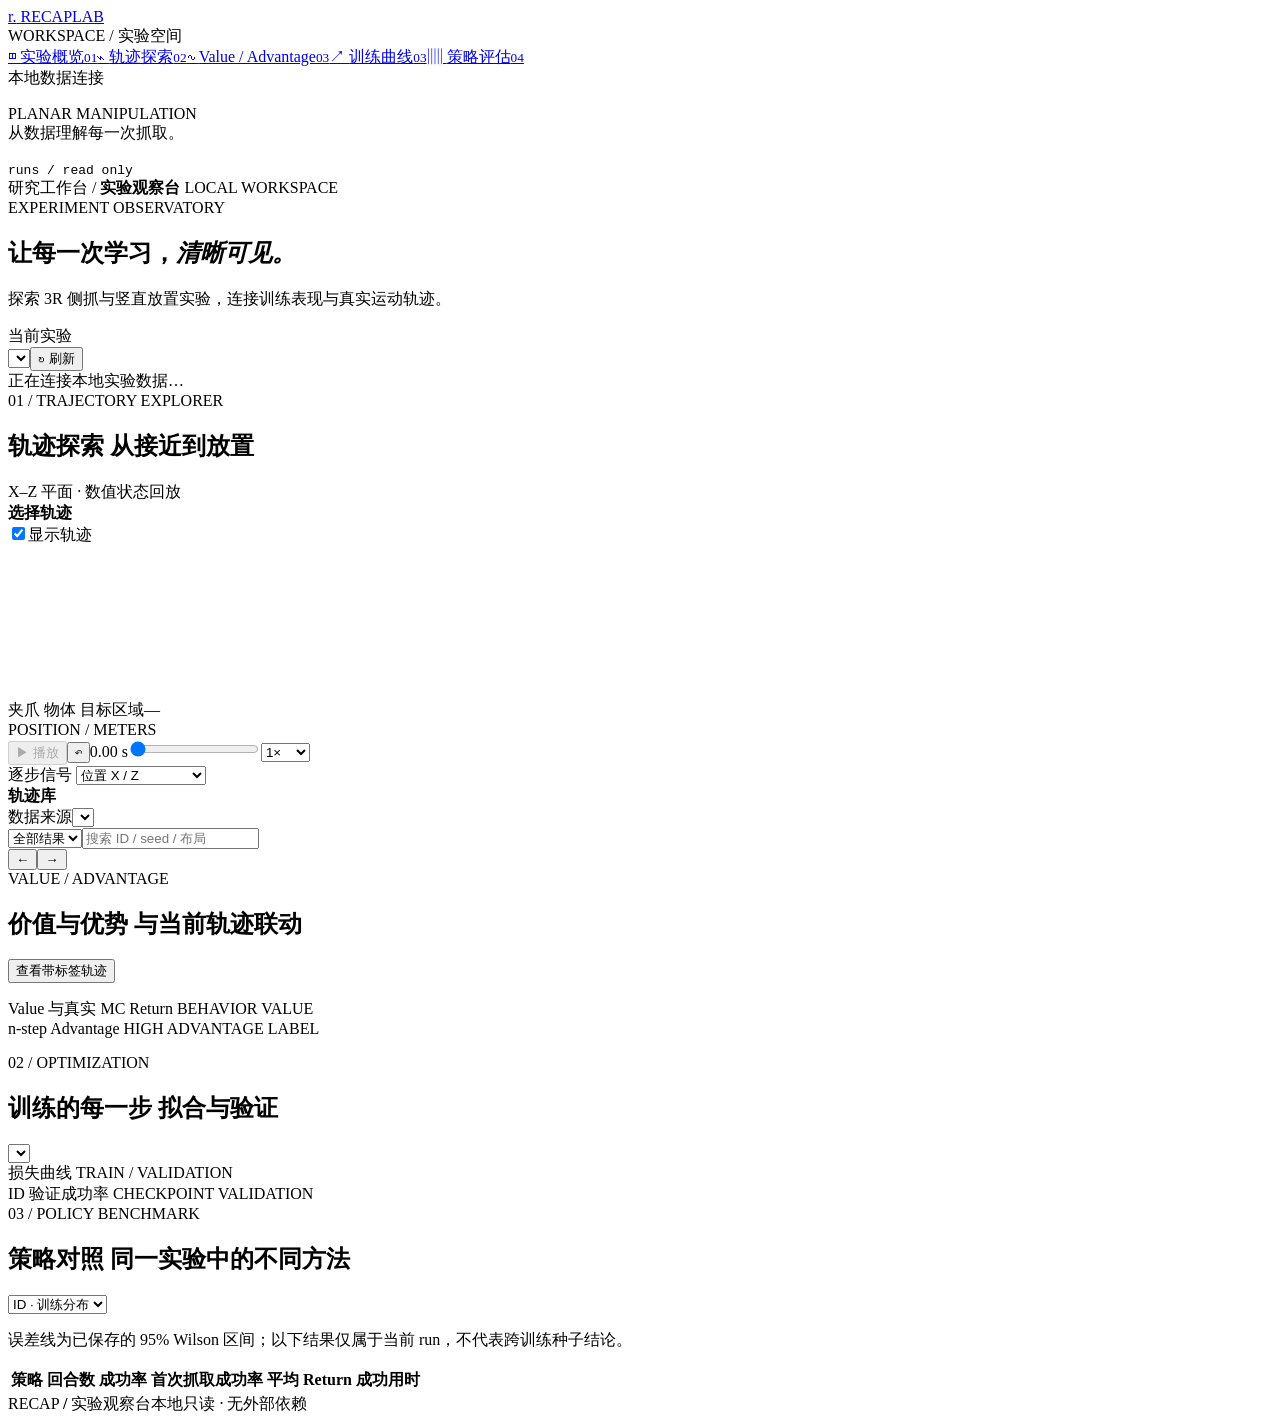
==== minimal_recap/dashboard_web/index.html @ a97dd02c "init" ====
<!doctype html>
<html lang="zh-CN">
<head><meta charset="utf-8"><meta name="viewport" content="width=device-width, initial-scale=1"><title>RECAP · 实验观察台</title><link rel="stylesheet" href="/style.css"></head>
<body>
<aside class="sidebar"><a class="brand" href="#"><span class="logo">r.</span> RECAP<span class="lab">LAB</span></a><div class="side-label">WORKSPACE / 实验空间</div><nav><a href="#overview" class="active">◫ <span>实验概览</span><small>01</small></a><a href="#trajectories">⌁ <span>轨迹探索</span><small>02</small></a><a href="#value-analysis">∿ <span>Value / Advantage</span><small>03</small></a><a href="#training">↗ <span>训练曲线</span><small>03</small></a><a href="#evaluation">▥ <span>策略评估</span><small>04</small></a></nav><div class="side-note"><span class="dot"></span> 本地数据连接<br><p>PLANAR MANIPULATION<br>从数据理解每一次抓取。</p><code>runs / read only</code></div></aside>
<main><header><span>研究工作台 <span class="slash">/</span> <strong>实验观察台</strong></span><span class="local"><span class="dot"></span> LOCAL WORKSPACE</span></header>
<section id="overview"><div class="heading"><div><div class="eyebrow">EXPERIMENT OBSERVATORY</div><h1>让每一次学习，<em>清晰可见。</em></h1><p>探索 3R 侧抓与竖直放置实验，连接训练表现与真实运动轨迹。</p></div><div class="run-controls"><label for="run">当前实验</label><div><select id="run" aria-label="当前实验"></select><button id="refresh" title="重新扫描 runs">↻ 刷新</button></div></div></div><div id="notice" role="status">正在连接本地实验数据…</div><div id="stats" class="stats"></div></section>
<section id="trajectories"><div class="section-title"><div><span class="eyebrow">01 / TRAJECTORY EXPLORER</span><h2>轨迹探索 <span>从接近到放置</span></h2></div><div class="tag">X–Z 平面 · 数值状态回放</div></div>
<div class="explorer"><div class="replay panel"><div class="panel-head"><div><strong id="ep-title">选择轨迹</strong><span id="ep-result" class="badge"></span></div><label class="check"><input id="trail" type="checkbox" checked>显示轨迹</label></div><div class="scene-wrap"><canvas id="scene" aria-label="夹爪与物体运动轨迹"></canvas><div class="scene-top"><span><i class="legend teal"></i>夹爪 <i class="legend amber"></i>物体 <i class="legend goal"></i>目标区域</span><span id="phase">—</span></div><div class="scene-bottom">POSITION / METERS <span id="scene-info"></span></div></div><div class="player"><button id="play" class="primary" disabled>▶ 播放</button><button id="restart" title="回到起点">↶</button><span id="time">0.00 s</span><input id="scrub" type="range" min="0" max="1" value="0" aria-label="回放进度"><select id="speed" aria-label="播放速度"><option value="0.5">0.5×</option><option value="1" selected>1×</option><option value="2">2×</option><option value="4">4×</option></select></div><div id="frame-stats" class="frame-stats"></div><div class="signal"><div class="mini-title">逐步信号 <select id="signal" aria-label="信号类型"><option value="position">位置 X / Z</option><option value="action">执行动作</option><option value="return">奖励与 MC Return</option><option value="value">Value / Advantage</option></select></div><div id="signal-chart" class="chart"></div></div></div>
<div class="episodes panel"><div class="panel-head"><strong>轨迹库</strong><span id="ep-count" class="muted"></span></div><div class="filters"><label>数据来源<select id="group"></select></label><div class="filter-row"><select id="result-filter" aria-label="结果筛选"><option value="all">全部结果</option><option value="success">成功</option><option value="failure">失败</option><option value="aborted">中断</option></select><input id="search" placeholder="搜索 ID / seed / 布局" aria-label="搜索轨迹"></div></div><div id="episode-list" class="episode-list"></div><div class="pagination"><button id="prev">←</button><span id="page"></span><button id="next">→</button></div><div id="ep-meta" class="ep-meta"></div></div></div></section>
<section id="value-analysis"><div class="section-title"><div><span class="eyebrow">VALUE / ADVANTAGE</span><h2>价值与优势 <span>与当前轨迹联动</span></h2></div><button id="open-labeled">查看带标签轨迹</button></div><p id="value-note" class="footnote"></p><div class="panel value-summary"><div id="value-stats" class="frame-stats"></div></div><div class="training-grid"><div class="panel chart-panel"><div class="mini-title">Value 与真实 MC Return <span>BEHAVIOR VALUE</span></div><div id="value-chart" class="chart large"></div></div><div class="panel chart-panel"><div class="mini-title">n-step Advantage <span>HIGH ADVANTAGE LABEL</span></div><div id="advantage-chart" class="chart large"></div></div></div><p id="advantage-rule" class="footnote"></p></section>
<section id="training"><div class="section-title"><div><span class="eyebrow">02 / OPTIMIZATION</span><h2>训练的每一步 <span>拟合与验证</span></h2></div><select id="history" aria-label="训练模型"></select></div><div class="training-grid"><div class="panel chart-panel"><div class="mini-title">损失曲线 <span>TRAIN / VALIDATION</span></div><div id="loss-chart" class="chart large"></div></div><div class="panel chart-panel"><div class="mini-title">ID 验证成功率 <span>CHECKPOINT VALIDATION</span></div><div id="validation-chart" class="chart large"></div></div></div></section>
<section id="evaluation"><div class="section-title"><div><span class="eyebrow">03 / POLICY BENCHMARK</span><h2>策略对照 <span>同一实验中的不同方法</span></h2></div><select id="distribution" aria-label="评估分布"><option value="id">ID · 训练分布</option><option value="overhang_short">短悬伸 OOD</option><option value="pedestal_high">高台座 OOD</option><option value="recovery.empty">恢复 · 空抓</option><option value="recovery.drop">恢复 · 掉落</option></select></div><div class="panel benchmark"><div id="bars"></div><p class="footnote">误差线为已保存的 95% Wilson 区间；以下结果仅属于当前 run，不代表跨训练种子结论。</p><div class="table-wrap"><table><thead><tr><th>策略</th><th>回合数</th><th>成功率</th><th>首次抓取成功率</th><th>平均 Return</th><th>成功用时</th></tr></thead><tbody id="metrics-table"></tbody></table></div></div></section>
<footer><span>RECAP <b>/</b> 实验观察台</span><span id="provenance">本地只读 · 无外部依赖</span></footer></main><script src="/app.js"></script></body></html>
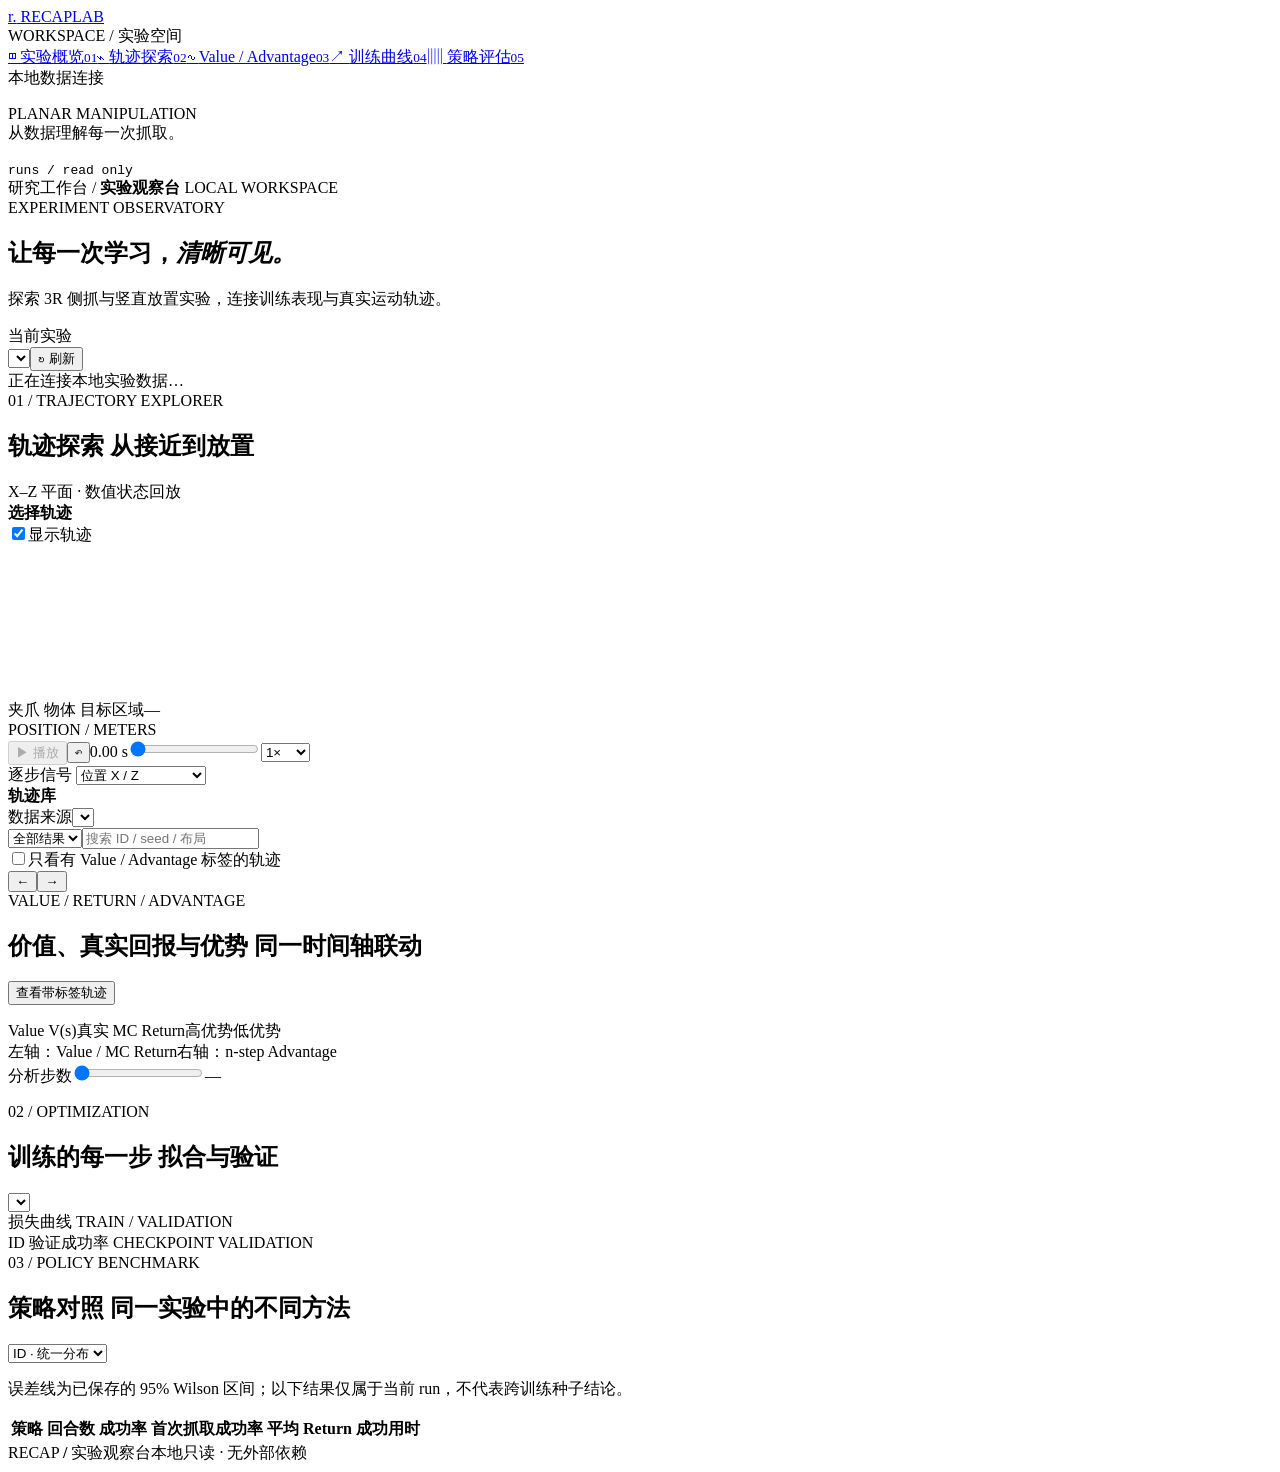
==== commit 97b3fa3d: "simple" ====
--- a/minimal_recap/dashboard_web/index.html
+++ b/minimal_recap/dashboard_web/index.html
@@ -2,13 +2,13 @@
 <html lang="zh-CN">
 <head><meta charset="utf-8"><meta name="viewport" content="width=device-width, initial-scale=1"><title>RECAP · 实验观察台</title><link rel="stylesheet" href="/style.css"></head>
 <body>
-<aside class="sidebar"><a class="brand" href="#"><span class="logo">r.</span> RECAP<span class="lab">LAB</span></a><div class="side-label">WORKSPACE / 实验空间</div><nav><a href="#overview" class="active">◫ <span>实验概览</span><small>01</small></a><a href="#trajectories">⌁ <span>轨迹探索</span><small>02</small></a><a href="#value-analysis">∿ <span>Value / Advantage</span><small>03</small></a><a href="#training">↗ <span>训练曲线</span><small>03</small></a><a href="#evaluation">▥ <span>策略评估</span><small>04</small></a></nav><div class="side-note"><span class="dot"></span> 本地数据连接<br><p>PLANAR MANIPULATION<br>从数据理解每一次抓取。</p><code>runs / read only</code></div></aside>
+<aside class="sidebar"><a class="brand" href="#"><span class="logo">r.</span> RECAP<span class="lab">LAB</span></a><div class="side-label">WORKSPACE / 实验空间</div><nav><a href="#overview" class="active">◫ <span>实验概览</span><small>01</small></a><a href="#trajectories">⌁ <span>轨迹探索</span><small>02</small></a><a href="#value-analysis">∿ <span>Value / Advantage</span><small>03</small></a><a href="#training">↗ <span>训练曲线</span><small>04</small></a><a href="#evaluation">▥ <span>策略评估</span><small>05</small></a></nav><div class="side-note"><span class="dot"></span> 本地数据连接<br><p>PLANAR MANIPULATION<br>从数据理解每一次抓取。</p><code>runs / read only</code></div></aside>
 <main><header><span>研究工作台 <span class="slash">/</span> <strong>实验观察台</strong></span><span class="local"><span class="dot"></span> LOCAL WORKSPACE</span></header>
 <section id="overview"><div class="heading"><div><div class="eyebrow">EXPERIMENT OBSERVATORY</div><h1>让每一次学习，<em>清晰可见。</em></h1><p>探索 3R 侧抓与竖直放置实验，连接训练表现与真实运动轨迹。</p></div><div class="run-controls"><label for="run">当前实验</label><div><select id="run" aria-label="当前实验"></select><button id="refresh" title="重新扫描 runs">↻ 刷新</button></div></div></div><div id="notice" role="status">正在连接本地实验数据…</div><div id="stats" class="stats"></div></section>
 <section id="trajectories"><div class="section-title"><div><span class="eyebrow">01 / TRAJECTORY EXPLORER</span><h2>轨迹探索 <span>从接近到放置</span></h2></div><div class="tag">X–Z 平面 · 数值状态回放</div></div>
 <div class="explorer"><div class="replay panel"><div class="panel-head"><div><strong id="ep-title">选择轨迹</strong><span id="ep-result" class="badge"></span></div><label class="check"><input id="trail" type="checkbox" checked>显示轨迹</label></div><div class="scene-wrap"><canvas id="scene" aria-label="夹爪与物体运动轨迹"></canvas><div class="scene-top"><span><i class="legend teal"></i>夹爪 <i class="legend amber"></i>物体 <i class="legend goal"></i>目标区域</span><span id="phase">—</span></div><div class="scene-bottom">POSITION / METERS <span id="scene-info"></span></div></div><div class="player"><button id="play" class="primary" disabled>▶ 播放</button><button id="restart" title="回到起点">↶</button><span id="time">0.00 s</span><input id="scrub" type="range" min="0" max="1" value="0" aria-label="回放进度"><select id="speed" aria-label="播放速度"><option value="0.5">0.5×</option><option value="1" selected>1×</option><option value="2">2×</option><option value="4">4×</option></select></div><div id="frame-stats" class="frame-stats"></div><div class="signal"><div class="mini-title">逐步信号 <select id="signal" aria-label="信号类型"><option value="position">位置 X / Z</option><option value="action">执行动作</option><option value="return">奖励与 MC Return</option><option value="value">Value / Advantage</option></select></div><div id="signal-chart" class="chart"></div></div></div>
-<div class="episodes panel"><div class="panel-head"><strong>轨迹库</strong><span id="ep-count" class="muted"></span></div><div class="filters"><label>数据来源<select id="group"></select></label><div class="filter-row"><select id="result-filter" aria-label="结果筛选"><option value="all">全部结果</option><option value="success">成功</option><option value="failure">失败</option><option value="aborted">中断</option></select><input id="search" placeholder="搜索 ID / seed / 布局" aria-label="搜索轨迹"></div></div><div id="episode-list" class="episode-list"></div><div class="pagination"><button id="prev">←</button><span id="page"></span><button id="next">→</button></div><div id="ep-meta" class="ep-meta"></div></div></div></section>
-<section id="value-analysis"><div class="section-title"><div><span class="eyebrow">VALUE / ADVANTAGE</span><h2>价值与优势 <span>与当前轨迹联动</span></h2></div><button id="open-labeled">查看带标签轨迹</button></div><p id="value-note" class="footnote"></p><div class="panel value-summary"><div id="value-stats" class="frame-stats"></div></div><div class="training-grid"><div class="panel chart-panel"><div class="mini-title">Value 与真实 MC Return <span>BEHAVIOR VALUE</span></div><div id="value-chart" class="chart large"></div></div><div class="panel chart-panel"><div class="mini-title">n-step Advantage <span>HIGH ADVANTAGE LABEL</span></div><div id="advantage-chart" class="chart large"></div></div></div><p id="advantage-rule" class="footnote"></p></section>
+<div class="episodes panel"><div class="panel-head"><strong>轨迹库</strong><span id="ep-count" class="muted"></span></div><div class="filters"><label>数据来源<select id="group"></select></label><div class="filter-row"><select id="result-filter" aria-label="结果筛选"><option value="all">全部结果</option><option value="success">成功</option><option value="failure">失败</option><option value="aborted">中断</option></select><input id="search" placeholder="搜索 ID / seed / 布局" aria-label="搜索轨迹"></div></div><label class="check labeled-filter"><input id="labeled-only" type="checkbox">只看有 Value / Advantage 标签的轨迹</label><div id="episode-list" class="episode-list"></div><div class="pagination"><button id="prev">←</button><span id="page"></span><button id="next">→</button></div><div id="ep-meta" class="ep-meta"></div></div></div></section>
+<section id="value-analysis"><div class="section-title"><div><span class="eyebrow">VALUE / RETURN / ADVANTAGE</span><h2>价值、真实回报与优势 <span>同一时间轴联动</span></h2></div><button id="open-labeled">查看带标签轨迹</button></div><p id="value-note" class="footnote"></p><div class="panel value-summary"><div id="value-stats" class="frame-stats"></div></div><div class="panel chart-panel combined-panel"><div class="comparison-legend"><span><i style="background:#507ca9"></i>Value V(s)</span><span><i style="background:#d9a34f"></i>真实 MC Return</span><span class="high-adv"><i></i>高优势</span><span class="low-adv"><i></i>低优势</span></div><div class="axis-caption"><span>左轴：Value / MC Return</span><span>右轴：n-step Advantage</span></div><div id="value-comparison" class="chart combined-chart" tabindex="0" role="group" aria-label="Value、真实 Return 与高低 Advantage 联动图"></div><div class="comparison-seek"><label for="analysis-scrub">分析步数</label><input id="analysis-scrub" type="range" min="0" max="1" value="0" aria-label="价值分析进度"><output id="analysis-step">—</output></div></div><p id="advantage-rule" class="footnote"></p></section>
 <section id="training"><div class="section-title"><div><span class="eyebrow">02 / OPTIMIZATION</span><h2>训练的每一步 <span>拟合与验证</span></h2></div><select id="history" aria-label="训练模型"></select></div><div class="training-grid"><div class="panel chart-panel"><div class="mini-title">损失曲线 <span>TRAIN / VALIDATION</span></div><div id="loss-chart" class="chart large"></div></div><div class="panel chart-panel"><div class="mini-title">ID 验证成功率 <span>CHECKPOINT VALIDATION</span></div><div id="validation-chart" class="chart large"></div></div></div></section>
-<section id="evaluation"><div class="section-title"><div><span class="eyebrow">03 / POLICY BENCHMARK</span><h2>策略对照 <span>同一实验中的不同方法</span></h2></div><select id="distribution" aria-label="评估分布"><option value="id">ID · 训练分布</option><option value="overhang_short">短悬伸 OOD</option><option value="pedestal_high">高台座 OOD</option><option value="recovery.empty">恢复 · 空抓</option><option value="recovery.drop">恢复 · 掉落</option></select></div><div class="panel benchmark"><div id="bars"></div><p class="footnote">误差线为已保存的 95% Wilson 区间；以下结果仅属于当前 run，不代表跨训练种子结论。</p><div class="table-wrap"><table><thead><tr><th>策略</th><th>回合数</th><th>成功率</th><th>首次抓取成功率</th><th>平均 Return</th><th>成功用时</th></tr></thead><tbody id="metrics-table"></tbody></table></div></div></section>
+<section id="evaluation"><div class="section-title"><div><span class="eyebrow">03 / POLICY BENCHMARK</span><h2>策略对照 <span>同一实验中的不同方法</span></h2></div><select id="distribution" aria-label="评估分布"><option value="id">ID · 统一分布</option><option value="recovery.empty">恢复 · 空抓</option><option value="recovery.drop">恢复 · 掉落</option></select></div><div class="panel benchmark"><div id="bars"></div><p class="footnote">误差线为已保存的 95% Wilson 区间；以下结果仅属于当前 run，不代表跨训练种子结论。</p><div class="table-wrap"><table><thead><tr><th>策略</th><th>回合数</th><th>成功率</th><th>首次抓取成功率</th><th>平均 Return</th><th>成功用时</th></tr></thead><tbody id="metrics-table"></tbody></table></div></div></section>
 <footer><span>RECAP <b>/</b> 实验观察台</span><span id="provenance">本地只读 · 无外部依赖</span></footer></main><script src="/app.js"></script></body></html>
